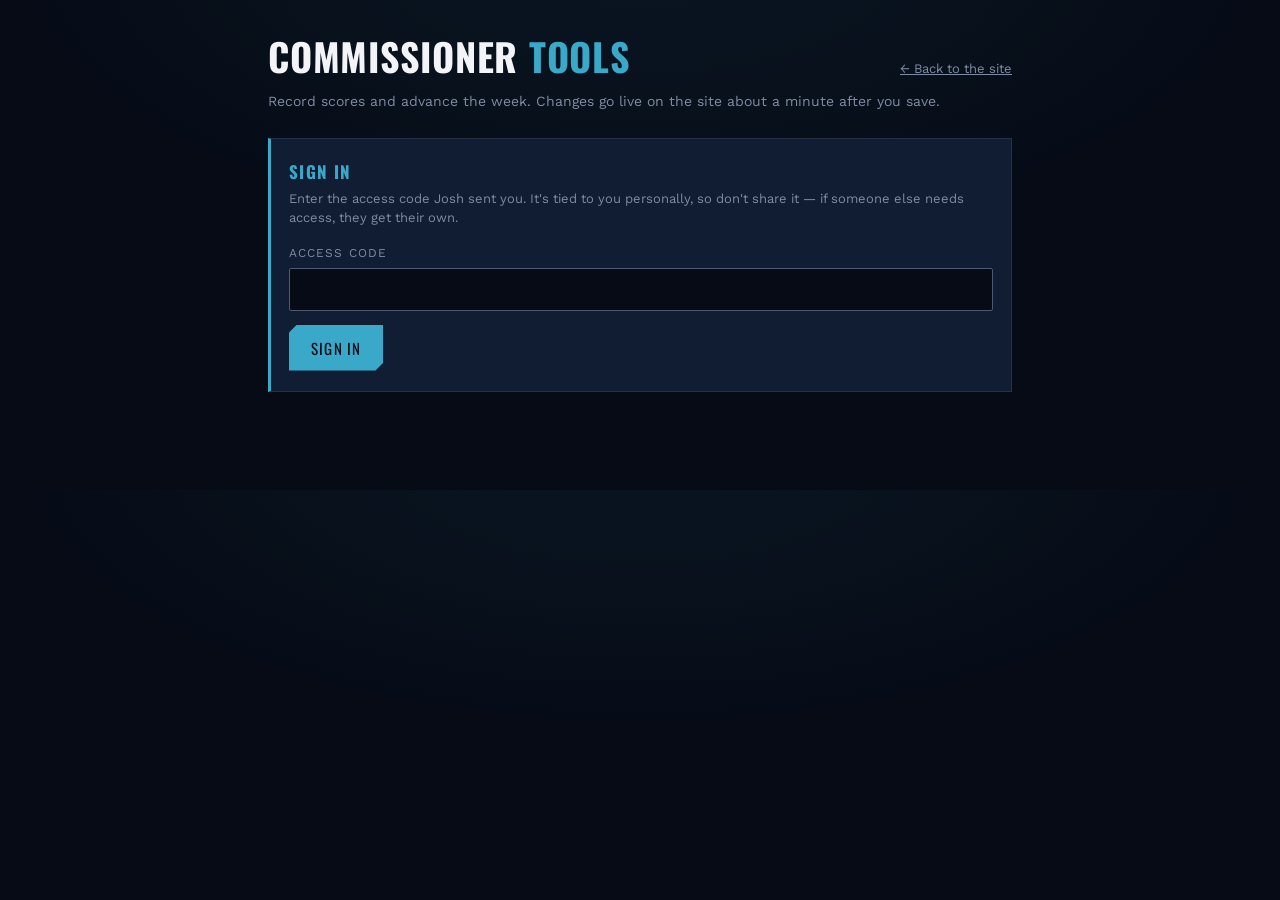
==== admin/index.html @ 1b557338 "Initial League Setup" ====
<!DOCTYPE html>
<html lang="en">
<head>
<meta charset="UTF-8">
<meta name="viewport" content="width=device-width, initial-scale=1.0">
<title>Commissioner Tools — SCB Thunderdome</title>

<!-- Unlisted, not secret. There's nothing sensitive in the page
     itself; every action it offers is checked by the Worker. But
     there's also no reason for it to turn up in search results. -->
<meta name="robots" content="noindex, nofollow">

<link rel="icon" type="image/svg+xml" href="../favicon.svg">
<link rel="icon" type="image/png" sizes="32x32" href="../favicon-32.png">
<link rel="apple-touch-icon" sizes="180x180" href="../apple-touch-icon.png">
<meta name="theme-color" content="#060b16">

<link rel="preconnect" href="https://fonts.googleapis.com">
<link rel="preconnect" href="https://fonts.gstatic.com" crossorigin>
<link href="https://fonts.googleapis.com/css2?family=Oswald:wght@400;500;600;700&family=JetBrains+Mono:wght@400;600;700&family=Work+Sans:wght@400;500;600;700&display=swap" rel="stylesheet">

<!-- Loaded for the design tokens and fonts only. Everything
     admin-specific is in the block below, so none of it ships to
     the pages coaches actually visit. -->
<link rel="stylesheet" href="../style.css">

<style>
/* ============================================================
   ADMIN — scoped styles
   ------------------------------------------------------------
   Reads the same tokens as the rest of the site (--navy-panel,
   --gold, --chalk...). The accent swaps per league via the
   data-league attribute on <body>, exactly as the league pages
   do, so the 1-star tools look copper and the 3-star ones ice
   blue without any extra rules here.

   Controls are deliberately large. This gets used on a phone,
   late, by someone who just finished playing.
   ============================================================ */

.admin-wrap {
  max-width: 780px;
  margin: 0 auto;
  padding: 28px 18px 80px;
}

.admin-head {
  display: flex;
  align-items: baseline;
  justify-content: space-between;
  gap: 12px;
  flex-wrap: wrap;
  margin-bottom: 6px;
}

.admin-title {
  font-family: var(--font-display);
  font-size: clamp(26px, 6vw, 38px);
  font-weight: 700;
  letter-spacing: 0.02em;
  color: var(--chalk);
  margin: 0;
  text-transform: uppercase;
}
.admin-title span { color: var(--gold); }

.admin-sub {
  color: var(--steel);
  font-size: 14px;
  margin: 0 0 26px;
}

.panel {
  background: var(--navy-panel);
  border: 1px solid var(--line);
  border-left: 3px solid var(--gold);
  padding: 20px 18px;
  margin-bottom: 18px;
}

.panel h2 {
  font-family: var(--font-display);
  font-size: 17px;
  letter-spacing: 0.08em;
  text-transform: uppercase;
  color: var(--gold);
  margin: 0 0 4px;
}

.panel .hint {
  color: var(--steel);
  font-size: 13px;
  margin: 0 0 16px;
  line-height: 1.5;
}

label.field { display: block; margin-bottom: 14px; }

label.field > span {
  display: block;
  font-size: 12px;
  letter-spacing: 0.09em;
  text-transform: uppercase;
  color: var(--steel);
  margin-bottom: 6px;
}

input[type="text"], input[type="password"], input[type="number"], select {
  width: 100%;
  background: var(--navy-deep);
  border: 1px solid var(--steel-dim);
  color: var(--chalk);
  font-family: var(--font-body);
  font-size: 16px; /* 16px stops iOS zooming the page on focus */
  padding: 11px 12px;
  border-radius: 2px;
}
input:focus, select:focus {
  outline: 2px solid var(--gold);
  outline-offset: 1px;
  border-color: var(--gold);
}

.btn {
  font-family: var(--font-display);
  font-size: 15px;
  letter-spacing: 0.08em;
  text-transform: uppercase;
  padding: 12px 22px;
  border: 0;
  background: var(--gold);
  color: var(--navy-deep);
  cursor: pointer;
  clip-path: polygon(8px 0, 100% 0, 100% calc(100% - 8px), calc(100% - 8px) 100%, 0 100%, 0 8px);
}
.btn:hover { background: var(--gold-bright); }
.btn:disabled { opacity: 0.45; cursor: not-allowed; }

.btn-quiet {
  background: transparent;
  color: var(--steel);
  border: 1px solid var(--steel-dim);
  clip-path: none;
}
.btn-quiet:hover { background: rgba(242,244,248,0.05); color: var(--chalk); }

.btn-danger { background: var(--crimson); color: var(--chalk); }
.btn-danger:hover { background: #f0344a; }

.btn-row { display: flex; gap: 10px; flex-wrap: wrap; align-items: center; }

/* ---- game rows ---- */

.game {
  border-top: 1px solid var(--line);
  padding: 15px 0;
}
.game:last-child { border-bottom: 1px solid var(--line); }

/* League (coach-vs-coach) games carry the weight — they decide the
   standings. Accent bar + faint wash + the LEAGUE tag pull the eye
   straight to them past the CPU filler. The negative margins let the
   tint and bar bleed into the panel's own padding while the label
   text stays aligned with the CPU rows above and below. */
.game.is-league {
  padding-left: 12px;
  padding-right: 10px;
  margin-left: -12px;
  margin-right: -10px;
  background: rgba(242, 193, 78, 0.05);
  box-shadow: inset 3px 0 0 var(--gold);
}

.game-label {
  font-family: var(--font-display);
  font-size: 16px;
  color: var(--chalk);
  letter-spacing: 0.02em;
}
.game-sub { color: var(--steel); font-size: 12.5px; margin-top: 2px; }

.game-tag {
  display: inline-block;
  font-family: var(--font-mono);
  font-size: 10px;
  letter-spacing: 0.1em;
  padding: 2px 6px;
  margin-left: 8px;
  border: 1px solid var(--steel-dim);
  color: var(--steel);
  vertical-align: 2px;
}
.game-tag.league {
  border-color: var(--gold);
  color: var(--gold-bright);
  background: var(--gold-dim);
}

/* nowrap is deliberate. With flex-wrap the two boxes and the two
   team names would each drop onto their own full-width line the
   moment the row got tight, turning one game into five stacked
   rows. Fixed-width boxes plus names that ellipsis-truncate keep
   every game on a single line at any width. */
.score-row {
  display: flex;
  align-items: center;
  flex-wrap: nowrap;
  gap: 8px;
  margin-top: 10px;
}
.score-box {
  width: 58px;
  flex: 0 0 58px;
  text-align: center;
  font-family: var(--font-mono);
  font-size: 18px;
  font-weight: 600;
  padding: 8px 4px;
}
.score-side {
  font-size: 12.5px;
  color: var(--steel);
  flex: 1 1 0;
  min-width: 0;
  overflow: hidden;
  text-overflow: ellipsis;
  white-space: nowrap;
}
.score-side.right { text-align: right; }
.score-dash { color: var(--steel-dim); font-family: var(--font-mono); flex: 0 0 auto; }

/* ---- to-enter / entered grouping ---- */

.group-head {
  display: flex;
  align-items: center;
  gap: 8px;
  font-family: var(--font-display);
  font-size: 12px;
  letter-spacing: 0.09em;
  text-transform: uppercase;
  color: var(--steel);
  margin: 2px 0 4px;
}
.group-count {
  font-family: var(--font-mono);
  font-size: 12px;
  padding: 1px 9px;
  border-radius: 999px;
  background: var(--gold-dim);
  color: var(--gold-bright);
}
.group-count.muted { background: rgba(242, 244, 248, 0.06); color: var(--steel); }

.all-done {
  color: var(--win);
  font-size: 14px;
  padding: 6px 0 2px;
}

/* Finished games, collapsed by default. summary carries its own
   caret so the row reads as a control, not a bullet. */
/* The Entered header is a real control, not a whisper. Earlier it
   was bare text with a tiny triangle and got missed entirely. Now
   it's a full-width bar with a border, a caret, and a Show/Hide
   hint on the right that flips with the open state — so it reads as
   something you can click. */
details.entered { margin-top: 18px; }
details.entered > summary {
  list-style: none;
  cursor: pointer;
  display: flex;
  align-items: center;
  gap: 10px;
  padding: 12px 14px;
  background: rgba(242, 244, 248, 0.04);
  border: 1px solid var(--line);
  border-radius: 2px;
  font-family: var(--font-display);
  font-size: 13px;
  letter-spacing: 0.08em;
  text-transform: uppercase;
  color: var(--steel);
  transition: border-color 0.12s ease, background 0.12s ease, color 0.12s ease;
}
details.entered > summary:hover {
  border-color: var(--line-gold);
  background: rgba(242, 193, 78, 0.06);
  color: var(--chalk);
}
details.entered > summary::-webkit-details-marker { display: none; }
details.entered > summary::before {
  content: "\25B8"; /* ▸ */
  color: var(--gold);
  font-size: 11px;
  transition: transform 0.12s ease;
}
details.entered[open] > summary::before { transform: rotate(90deg); }

/* Right-aligned Show / Hide affordance, driven purely by [open]. */
.ent-hint { margin-left: auto; color: var(--steel); font-size: 11px; letter-spacing: 0.06em; }
.ent-hint::after { content: "Show"; }
details.entered[open] > summary .ent-hint::after { content: "Hide"; }

details.entered .entered-body { margin-top: 4px; }
details.entered .entered-body .game:first-child { border-top: 1px solid var(--line); }

/* Force-sim toggle sits under the score boxes on its own line so it
   never crowds the numbers on a phone. */
.sim-toggle {
  display: flex;
  align-items: center;
  gap: 8px;
  margin-top: 9px;
  font-size: 12.5px;
  color: var(--steel);
  cursor: pointer;
}
.sim-toggle input { cursor: pointer; }

/* Tag on a finished game that was force-simmed, mirroring .game-tag. */
.sim-tag {
  display: inline-block;
  font-family: var(--font-mono);
  font-size: 10px;
  letter-spacing: 0.1em;
  padding: 1px 6px;
  margin-left: 4px;
  border: 1px solid var(--steel-dim);
  color: var(--steel);
  vertical-align: 2px;
}

/* A game already recorded reads as settled, not as an empty form
   waiting to be filled in again. */
.game.is-final .final-line {
  font-family: var(--font-mono);
  font-size: 15px;
  color: var(--win);
  margin-top: 9px;
}
.game.is-final .final-line .lock { color: var(--steel); font-size: 12px; margin-left: 8px; }

.note-line { color: var(--steel); font-size: 13px; padding: 7px 0; }

/* ---- messages ---- */

/* pre-line so a list of problems, one per line, renders as one —
   the collect() step reports several at once and running them
   together into a paragraph makes them much harder to act on. */
.msg { padding: 12px 14px; margin: 14px 0 0; font-size: 14px; line-height: 1.5; white-space: pre-line; }
.msg-error { background: rgba(224,38,58,0.12); border-left: 3px solid var(--crimson); color: #ffb3bd; }
.msg-ok    { background: rgba(62,207,126,0.10); border-left: 3px solid var(--win); color: #a8ecc6; }
.msg-warn  { background: rgba(242,193,78,0.10); border-left: 3px solid var(--gold); color: #ffe6a8; }

/* ---- unscored earlier weeks ---- */

/* A nudge, not a warning. Leaving a week unscored is a normal thing
   to do here — games get simmed and the result isn't known until
   after the advance — so this is styled to be noticed and dismissed
   at a glance rather than to look like something went wrong. */
.gaps {
  background: rgba(242, 193, 78, 0.08);
  border-left: 3px solid var(--gold);
  padding: 12px 14px;
  margin-bottom: 18px;
  font-size: 13.5px;
  color: var(--chalk);
}
.gaps-label { color: var(--steel); display: block; margin-bottom: 9px; }

.gap-jump {
  font-family: var(--font-body);
  font-size: 13px;
  background: transparent;
  border: 1px solid var(--line-gold);
  color: var(--gold-bright);
  padding: 6px 11px;
  margin: 0 7px 7px 0;
  cursor: pointer;
  border-radius: 2px;
}
.gap-jump:hover { background: var(--gold-dim); border-color: var(--gold); }

.hidden { display: none !important; }

.who {
  font-size: 13px;
  color: var(--steel);
  display: flex;
  gap: 10px;
  align-items: center;
  flex-wrap: wrap;
}
.who strong { color: var(--chalk); font-weight: 600; }

/* The confirmation state for an advance. Visually distinct from
   the form it replaces so the second click never feels like a
   repeat of the first. */
.confirm-box {
  background: rgba(224,38,58,0.09);
  border: 1px solid rgba(224,38,58,0.4);
  padding: 16px;
  margin-top: 4px;
}
.confirm-box p { margin: 0 0 14px; color: var(--chalk); font-size: 15px; line-height: 1.55; }
.confirm-box .what { font-family: var(--font-mono); color: var(--gold-bright); }

.week-strip {
  display: flex;
  align-items: center;
  gap: 10px;
  flex-wrap: wrap;
  margin-bottom: 4px;
}
.week-strip select { width: auto; min-width: 190px; }

.current-week {
  font-family: var(--font-mono);
  font-size: 12px;
  color: var(--steel);
  letter-spacing: 0.06em;
}
</style>
</head>

<body data-league="scbthunderdome">

<div class="admin-wrap">

  <div class="admin-head">
    <h1 class="admin-title">Commissioner <span>Tools</span></h1>
    <a href="../" style="color:var(--steel);font-size:13px;">&larr; Back to the site</a>
  </div>
  <p class="admin-sub">Record scores and advance the week. Changes go live on the site about a minute after you save.</p>

  <!-- ============ SIGN IN ============ -->
  <section class="panel" id="signin-panel">
    <h2>Sign in</h2>
    <p class="hint">Enter the access code Josh sent you. It's tied to you personally, so don't share it &mdash; if someone else needs access, they get their own.</p>

    <form id="signin-form" autocomplete="off">
      <label class="field">
        <span>Access code</span>
        <input type="password" id="code-input" autocomplete="current-password" spellcheck="false" required>
      </label>
      <button class="btn" type="submit" id="signin-btn">Sign in</button>
    </form>
    <div id="signin-msg"></div>
  </section>

  <!-- ============ WORKSPACE ============ -->
  <div id="workspace" class="hidden">

    <section class="panel">
      <div class="who">
        <span>Signed in as <strong id="who-name"></strong></span>
        <button class="btn btn-quiet" type="button" id="signout-btn" style="padding:6px 12px;font-size:12px;">Sign out</button>
      </div>

      <div class="week-strip" style="margin-top:16px;">
        <label class="field" style="margin:0;">
          <span>League</span>
          <select id="league-select"></select>
        </label>
        <label class="field" style="margin:0;">
          <span>Week</span>
          <select id="week-select"></select>
        </label>
      </div>
      <p class="current-week" id="current-week"></p>
    </section>

    <!-- ============ SCORES ============ -->
    <section class="panel" id="scores-panel">
      <h2>Scores</h2>
      <p class="hint">Fill in the games you've played. Leave the rest blank &mdash; blank means "not played yet", not "0&ndash;0". You can come back and add more later.</p>

      <!-- Filled by renderGaps() when a week the league has already
           moved past still has games without scores. Empty and
           invisible the rest of the time. -->
      <div id="gaps"></div>

      <div id="games"></div>
      <div id="scores-msg"></div>

      <div class="btn-row" style="margin-top:18px;">
        <button class="btn" type="button" id="save-scores">Save scores</button>
        <span class="current-week" id="scores-count"></span>
      </div>
    </section>

    <!-- ============ ADVANCE ============ -->
    <section class="panel" id="advance-panel">
      <h2>Advance the week</h2>
      <p class="hint">Moves the league to a new week and updates the deadline coaches see. Do this after everyone's games are in.</p>

      <div id="advance-form">
        <label class="field">
          <span>Advance to week</span>
          <select id="advance-week"></select>
        </label>
        <label class="field">
          <span>Next deadline (as it should read on the site)</span>
          <input type="text" id="advance-next" placeholder="Friday, August 1" maxlength="120">
        </label>
        <button class="btn" type="button" id="advance-btn">Advance&hellip;</button>
      </div>

      <!-- Step two. Replaces the form rather than sitting under it,
           so there is no way to click straight through. -->
      <div id="advance-confirm" class="confirm-box hidden">
        <p id="advance-confirm-text"></p>
        <div class="btn-row">
          <button class="btn btn-danger" type="button" id="advance-yes">Yes, advance</button>
          <button class="btn btn-quiet" type="button" id="advance-no">Cancel</button>
        </div>
      </div>

      <div id="advance-msg"></div>
    </section>

  </div>
</div>

<!-- people.js for SITE_LEAGUES (the league labels), week-core.js for
     the matchup logic the CLI tools use. Neither is admin-specific. -->
<script src="../people.js"></script>
<script src="../week-core.js"></script>
<script src="admin.js"></script>
</body>
</html>
---- style.css ----
/* ============================================================
   DESIGN TOKENS
   Palette: EA Sports "gameday" HUD — deep navy field-under-lights,
   chrome steel, and a hot gold accent, with crimson reserved for
   live/urgent states. Diagonal-cut panels and angular buttons
   echo the menu language of EA Sports College Football 27.
   Type: Oswald (condensed display), Work Sans (body),
   JetBrains Mono (stats + digits).
   ============================================================ */
:root {
  --navy-deep: #060b16;
  --navy: #0b1526;
  --navy-panel: #101d33;
  /* --steel is the muted TEXT tone (4.9:1 on panels — readable).
     --steel-dim is 2.4:1 and must only ever be used for borders,
     separators and backgrounds. Never put text in steel-dim. */
  --steel: #7f8ba3;
  --steel-dim: #4d5872;

  /* Per-team accent. Set inline as --team on roster cards and
     schedule headers; falls back to gold when a team has none. */
  --team: var(--gold);
  --chalk: #f2f4f8;
  /* Thunderdome blue — sampled from the State College Borough mark.
     See the PER-LEAGUE ACCENTS note below for why these keep their
     "gold" names. */
  --gold: #3aa9c9;
  --gold-bright: #6fd0e6;
  --gold-dim: rgba(58, 169, 201, 0.14);

  /* The mark's second colour. Deliberately NOT wired into --win:
     win green (#3ecf7e) is a status colour and must stay distinct
     from branding, or a schedule row reads as a result it isn't.
     Use --borough-green for decorative accents only. */
  --borough-green: #3fa34d;
  --borough-green-bright: #5cc46b;
  --crimson: #e0263a;
  --win: #3ecf7e;

  /* Twitch purple, lifted. The official #9146FF only manages 4.2:1
     against dark text at this size; this reads the same at a glance
     and clears AA at 7.4:1. */
  --twitch: #b388ff;
  --twitch-bright: #c9a8ff;
  --line: rgba(242, 244, 248, 0.09);
  --line-gold: rgba(58, 169, 201, 0.35);

  /* Ambient wash behind the page, tinted by the league accent. */
  --accent-glow: rgba(58, 169, 201, 0.07);

  --font-display: 'Oswald', sans-serif;
  --font-body: 'Work Sans', sans-serif;
  --font-mono: 'JetBrains Mono', monospace;

  --cut: 14px; /* diagonal clip amount used across panels */
}

/* ============================================================
   PER-LEAGUE ACCENTS
   ------------------------------------------------------------
   A league's accent ramp is swapped by the data-league attribute on
   <body>. This site has one league, so the ramp below matches :root;
   the mechanism is retained for a second dynasty.

   The variables keep their "gold" names on purpose. Every rule in
   this file already reads --gold / --gold-bright / --gold-dim /
   --line-gold, and renaming them to --accent would mean touching
   several hundred declarations for no functional gain. Read "gold"
   as "the league accent" throughout.

     scbthunderdome  #3aa9c9  borough blue

   Secondary: --borough-green #3fa34d, decorative use only.

   Any accent added later must clear the reserved colors: crimson
   (#e0263a, live/urgent), win green (#3ecf7e), and Twitch purple
   (#b388ff). Mint and chrome were rejected for colliding with the
   first two.
   ============================================================ */
/* One league, so this restates the :root ramp rather than overriding
   it. Kept as an explicit block anyway: it is the hook a second
   dynasty would use, and it documents which slug owns which accent. */
body[data-league="scbthunderdome"] {
  --gold: #3aa9c9;
  --gold-bright: #6fd0e6;
  --gold-dim: rgba(58, 169, 201, 0.14);
  --line-gold: rgba(58, 169, 201, 0.35);
  --accent-glow: rgba(58, 169, 201, 0.07);
}

* { box-sizing: border-box; }

body {
  margin: 0;
  background:
    radial-gradient(1100px 500px at 50% -10%, var(--accent-glow), transparent 60%),
    var(--navy-deep);
  color: var(--chalk);
  font-family: var(--font-body);
  line-height: 1.5;
  -webkit-font-smoothing: antialiased;
}

h1, h2, h3 { margin: 0; }

button {
  font-family: inherit;
  cursor: pointer;
  border: none;
  background: none;
  color: inherit;
}

a { color: var(--gold); }

::selection { background: var(--gold); color: var(--navy-deep); }

.skip-link {
  position: absolute;
  left: -9999px;
  top: 0;
  z-index: 100;
  background: var(--gold);
  color: var(--navy-deep);
  padding: 10px 16px;
  font-weight: 700;
}
.skip-link:focus { left: 0; }

/* ============================================================
   TICKER (top HUD strip)
   ============================================================ */
.ticker {
  background: var(--navy-deep);
  border-bottom: 1px solid var(--line-gold);
  overflow: hidden;
  white-space: nowrap;
}

.ticker-track {
  display: inline-flex;
  gap: 48px;
  padding: 6px 0;
  animation: ticker-scroll 26s linear infinite;
  will-change: transform;
}

/* Now that the ticker carries real content it runs quiet, with
   only the league name in gold — otherwise a full-width band of
   gold text competes with the hero directly beneath it. */
/* Direct children only — a nested highlight span (.ts-win) should
   inherit the typography but not get its own padding or divider dot. */
.ticker-track > span {
  font-family: var(--font-mono);
  font-size: 0.68rem;
  letter-spacing: 0.14em;
  color: var(--steel);
  text-transform: uppercase;
  padding: 0 24px;
  position: relative;
}

/* Keyed by class, not :first-child — the track contains several
   repetitions and the lead segment of each one must be gold, or the
   highlight jumps position every time the loop wraps. */
.ticker-track .ts-lead { color: var(--gold); }

/* Current-week winner, highlighted green inside its result segment. */
.ticker-track .ts-win { color: var(--win); font-weight: 700; }

.ticker-track > span::after {
  content: '';
  position: absolute;
  right: -24px;
  top: 50%;
  transform: translateY(-50%);
  width: 4px;
  height: 4px;
  background: var(--steel-dim);
  border-radius: 50%;
}

@keyframes ticker-scroll {
  from { transform: translateX(0); }
  to { transform: translateX(-50%); }
}

/* ============================================================
   HEADER / NAV
   ============================================================ */
.site-header {
  position: sticky;
  top: 0;
  z-index: 10;
  background: linear-gradient(180deg, var(--navy-panel), var(--navy));
  border-bottom: 1px solid var(--line);
  box-shadow: 0 8px 24px rgba(0, 0, 0, 0.35);
}

.header-inner {
  max-width: 1080px;
  margin: 0 auto;
  padding: 16px 24px;
  display: flex;
  align-items: center;
  justify-content: space-between;
  gap: 24px;
  flex-wrap: wrap;
}

.league-mark {
  display: flex;
  align-items: center;
  gap: 10px;
}

.league-mark .hash {
  color: var(--gold);
  font-family: var(--font-mono);
  font-weight: 700;
}

/* The // mark doubles as the way back to the league picker. Kept
   visually identical to the old static mark so the header doesn't
   grow a second piece of chrome — it just becomes clickable. */
.league-home {
  text-decoration: none;
  display: inline-flex;
  padding: 2px 4px;
  margin: -2px -4px;
  border-radius: 3px;
  transition: background 0.15s;
}

.league-home:hover { background: var(--gold-dim); }

.league-home:focus-visible {
  outline: 2px solid var(--gold);
  outline-offset: 1px;
}

.league-name {
  font-family: var(--font-display);
  font-weight: 600;
  letter-spacing: 0.03em;
  font-size: 1.35rem;
  text-transform: uppercase;
  background: linear-gradient(180deg, var(--chalk) 40%, var(--steel) 140%);
  -webkit-background-clip: text;
  background-clip: text;
  color: transparent;
}

.league-badge {
  font-family: var(--font-mono);
  font-size: 0.65rem;
  font-weight: 700;
  letter-spacing: 0.1em;
  color: var(--navy-deep);
  background: var(--gold);
  padding: 3px 8px;
  clip-path: polygon(6px 0, 100% 0, calc(100% - 6px) 100%, 0 100%);
}

/* ============================================================
   LEAGUE SWITCHER
   ------------------------------------------------------------
   The badge is a <summary>, so it opens the menu on click and on
   Enter/Space with no JS. Everything here is presentational; the
   items themselves are built by renderLeagueSwitch().
   ============================================================ */
.league-switch {
  position: relative;
}

/* Kills the default disclosure triangle in every engine. */
.league-switch > summary {
  /* Extra right padding so the caret clears the badge's angled
     clip-path, which would otherwise shave it off. */
  padding-right: 13px;
  list-style: none;
  cursor: pointer;
  user-select: none;
  display: inline-flex;
  align-items: center;
  gap: 6px;
}
.league-switch > summary::-webkit-details-marker { display: none; }
.league-switch > summary::marker { content: ""; }

/* A caret drawn in CSS rather than a glyph, so it can't pick up a
   font fallback and render as a box on someone's machine. */
.league-switch > summary::after {
  content: "";
  width: 0;
  height: 0;
  border-left: 3.5px solid transparent;
  border-right: 3.5px solid transparent;
  border-top: 4px solid currentColor;
  opacity: 0.75;
  transition: transform 0.15s;
}

.league-switch[open] > summary::after { transform: rotate(180deg); }

.league-switch > summary:focus-visible {
  outline: 2px solid var(--chalk);
  outline-offset: 2px;
}

/* When there's only one league, the badge stays a plain label. */
.league-switch.no-switch > summary { cursor: default; }
.league-switch.no-switch > summary::after { display: none; }

.league-menu {
  position: absolute;
  top: calc(100% + 8px);
  left: 0;
  z-index: 20;
  min-width: 210px;
  background: var(--navy-panel);
  border: 1px solid var(--line);
  box-shadow: 0 14px 34px rgba(0, 0, 0, 0.5);
  padding: 5px;
  display: flex;
  flex-direction: column;
  gap: 2px;
}

.league-menu-item {
  display: flex;
  align-items: center;
  gap: 9px;
  padding: 9px 11px;
  text-decoration: none;
  color: var(--chalk);
  font-family: var(--font-display);
  font-size: 0.86rem;
  font-weight: 500;
  letter-spacing: 0.03em;
  text-transform: uppercase;
  border-left: 2px solid transparent;
  transition: background 0.12s, border-color 0.12s;
}

.league-menu-item:hover,
.league-menu-item:focus-visible {
  background: var(--navy);
  border-left-color: var(--team);
  outline: none;
}

/* The dot carries each league's own accent, not the current page's,
   so the menu previews where you're going. */
.lm-dot {
  width: 8px;
  height: 8px;
  flex: 0 0 auto;
  border-radius: 50%;
  background: var(--team);
}

.lm-label { flex: 1 1 auto; }

.lm-here {
  font-family: var(--font-mono);
  font-size: 0.55rem;
  letter-spacing: 0.08em;
  color: var(--steel);
  text-transform: uppercase;
}

.league-menu-item.is-current {
  background: var(--navy);
  border-left-color: var(--team);
}

/* The container slants to match its buttons — it was the only square
   edge left in a header where the tabs, the badge and every panel are
   cut on the diagonal.

   The offset is 10px, not the buttons' 8px, because the container is
   taller. An identical pixel offset over a taller box produces a
   shallower angle, and the mismatch is visible where a button's edge
   sits near the container's.

   No border: clip-path cuts the element's border along with its box,
   so the diagonal edges would lose their line and only the top and
   bottom would keep one. The dark fill against the header gradient
   carries the shape on its own. */
.tabs {
  display: flex;
  gap: 3px;
  background: var(--navy-deep);
  padding: 4px 6px;
  clip-path: polygon(10px 0, 100% 0, calc(100% - 10px) 100%, 0 100%);
}

.tab-btn {
  padding: 9px 18px;
  font-family: var(--font-display);
  font-size: 0.82rem;
  font-weight: 600;
  letter-spacing: 0.05em;
  text-transform: uppercase;
  color: var(--steel);
  clip-path: polygon(8px 0, 100% 0, calc(100% - 8px) 100%, 0 100%);
  transition: color 0.15s, background 0.15s;
}

.tab-btn:hover { color: var(--chalk); }

.tab-btn.active {
  background: linear-gradient(180deg, var(--gold-bright), var(--gold));
  color: var(--navy-deep);
}

/* ============================================================
   LAYOUT
   ============================================================ */
main {
  max-width: 1080px;
  margin: 0 auto;
  padding: 32px 24px 80px;
}

.tab-panel { display: none; }
.tab-panel.active { display: block; }

.section-block { margin-top: 48px; }

.section-head {
  display: flex;
  align-items: baseline;
  justify-content: space-between;
  gap: 12px;
  margin-bottom: 16px;
}

.section-title {
  font-family: var(--font-display);
  font-weight: 600;
  text-transform: uppercase;
  letter-spacing: 0.03em;
  font-size: 1.5rem;
  color: var(--chalk);
  position: relative;
  padding-left: 14px;
}

.section-title::before {
  content: '';
  position: absolute;
  left: 0;
  top: 4px;
  bottom: 4px;
  width: 4px;
  background: var(--steel);
}

.section-tag {
  font-family: var(--font-mono);
  font-size: 0.78rem;
  color: var(--steel);
}

.link-btn {
  font-family: var(--font-mono);
  font-size: 0.8rem;
  color: var(--gold);
  font-weight: 600;
}
.link-btn:hover { text-decoration: underline; }

/* ============================================================
   HERO  (SCB Thunderdome wordmark + launch status)
   ============================================================ */
.hero {
  position: relative;
  overflow: hidden;
  padding: 56px 28px 40px;
  text-align: center;
  border: 1px solid var(--line);
  background: var(--navy);
  clip-path: polygon(0 0, 100% 0, 100% calc(100% - 22px), calc(100% - 22px) 100%, 0 100%);
}

.hero-bg {
  position: absolute;
  inset: 0;
  background:
    linear-gradient(120deg, color-mix(in srgb, var(--gold) 10%, transparent) 0%, transparent 40%),
    repeating-linear-gradient(
      -35deg,
      rgba(242, 244, 248, 0.025) 0px,
      rgba(242, 244, 248, 0.025) 1px,
      transparent 1px,
      transparent 46px
    );
  pointer-events: none;
}

.hero-stripe {
  position: absolute;
  top: 0;
  left: -10%;
  width: 46%;
  height: 100%;
  background: linear-gradient(90deg, color-mix(in srgb, var(--gold) 16%, transparent), transparent 80%);
  transform: skewX(-18deg);
  pointer-events: none;
}

.hero-eyebrow {
  position: relative;
  margin: 0;
  font-family: var(--font-mono);
  font-size: 0.72rem;
  letter-spacing: 0.28em;
  color: var(--steel);
  text-transform: uppercase;
}

.hero-title {
  position: relative;
  margin: 14px 0 0;
  font-family: var(--font-display);
  font-weight: 700;
  font-size: clamp(2.6rem, 9vw, 5rem);
  letter-spacing: 0.01em;
  line-height: 0.95;
  color: var(--chalk);
  text-transform: uppercase;
}

.hero-title span {
  display: block;
  color: var(--gold);
  text-shadow: 0 0 36px color-mix(in srgb, var(--gold) 45%, transparent);
}

.hero-sub {
  position: relative;
  margin: 10px 0 0;
  font-family: var(--font-mono);
  font-size: 0.95rem;
  font-weight: 700;
  letter-spacing: 0.4em;
  color: var(--steel);
}

.hero-status {
  position: relative;
  display: inline-flex;
  align-items: center;
  gap: 8px;
  margin-top: 26px;
  padding: 8px 16px;
  border: 1px solid var(--line-gold);
  background: var(--gold-dim);
  clip-path: polygon(8px 0, 100% 0, calc(100% - 8px) 100%, 0 100%);
  font-family: var(--font-mono);
  font-size: 0.78rem;
  font-weight: 700;
  letter-spacing: 0.08em;
  color: var(--gold-bright);
  text-transform: uppercase;
}

.status-dot {
  width: 7px;
  height: 7px;
  border-radius: 50%;
  background: var(--gold);
  box-shadow: 0 0 0 0 color-mix(in srgb, var(--gold) 60%, transparent);
  animation: pulse 1.8s ease-in-out infinite;
}

@keyframes pulse {
  0%   { box-shadow: 0 0 0 0 color-mix(in srgb, var(--gold) 55.00000000000001%, transparent); }
  70%  { box-shadow: 0 0 0 8px color-mix(in srgb, var(--gold) 0%, transparent); }
  100% { box-shadow: 0 0 0 0 color-mix(in srgb, var(--gold) 0%, transparent); }
}

/* ============================================================
   JUMBOTRON
   ============================================================ */
.jumbotron {
  position: relative;
  margin-top: 24px;
  background: linear-gradient(180deg, var(--navy-panel), var(--navy));
  border: 1px solid var(--line);
  border-top: 2px solid var(--gold);
  padding: 40px 24px;
  text-align: center;
  overflow: hidden;
  clip-path: polygon(18px 0, 100% 0, 100% 100%, 0 100%, 0 18px);
}

.jumbo-preseason {
  font-family: var(--font-display);
  font-weight: 700;
  font-size: clamp(2.4rem, 8vw, 3.6rem);
  letter-spacing: 0.08em;
  color: var(--gold);
  text-shadow: 0 0 24px color-mix(in srgb, var(--gold) 55.00000000000001%, transparent), 0 0 4px color-mix(in srgb, var(--gold) 80%, transparent);
  margin-top: 8px;
  text-transform: uppercase;
}

.jumbo-glow {
  position: absolute;
  top: -60%;
  left: 50%;
  transform: translateX(-50%);
  width: 500px;
  height: 320px;
  background: radial-gradient(circle, var(--gold-dim) 0%, transparent 70%);
  pointer-events: none;
}

.jumbo-frame {
  position: relative;
  display: flex;
  flex-direction: column;
  align-items: center;
  gap: 0;
}

.jumbo-label {
  font-family: var(--font-mono);
  font-size: 0.75rem;
  letter-spacing: 0.3em;
  color: var(--steel);
}

.jumbo-word {
  font-family: var(--font-display);
  font-weight: 600;
  font-size: 1.6rem;
  letter-spacing: 0.15em;
  color: var(--chalk);
  margin-top: 8px;
}

.jumbo-number {
  font-family: var(--font-mono);
  font-weight: 700;
  font-size: 5.5rem;
  line-height: 1;
  color: var(--gold);
  text-shadow: 0 0 24px color-mix(in srgb, var(--gold) 55.00000000000001%, transparent), 0 0 4px color-mix(in srgb, var(--gold) 80%, transparent);
  margin-top: 4px;
  font-variant-numeric: tabular-nums;
}

.jumbo-sub {
  position: relative;
  margin: 16px 0 0;
  color: var(--steel);
  font-size: 0.95rem;
}

.jumbo-advance {
  position: relative;
  display: inline-flex;
  align-items: center;
  gap: 10px;
  margin: 14px 0 0;
  padding: 7px 14px;
  border: 1px solid var(--line);
  border-radius: 999px;
  background: rgba(0, 0, 0, 0.22);
}

.jumbo-advance[hidden] {
  display: none;
}

.advance-label {
  font-family: var(--font-display);
  font-size: 0.68rem;
  font-weight: 600;
  letter-spacing: 0.16em;
  color: var(--steel);
}

.advance-when {
  font-family: var(--font-mono);
  font-size: 0.88rem;
  font-weight: 700;
  color: var(--gold);
}

/* ============================================================
   GAME CARDS
   ============================================================ */
/* Three across on the desktop — steps down to two on tablets and
   one on phones (see the responsive block). */
.game-grid {
  display: grid;
  grid-template-columns: repeat(3, 1fr);
  gap: 12px;
}

.game-card {
  background: var(--navy-panel);
  border: 1px solid var(--line);
  border-left: 3px solid var(--steel-dim);
  transition: border-left-color 0.15s, transform 0.15s;
}

.game-card:hover { transform: translateY(-1px); }

/* Coach vs. coach — the games that actually matter to the league. */
.game-card.is-league { border-left-color: var(--gold); }

.game-card.is-live {
  border-left-color: var(--crimson);
  box-shadow: inset 0 0 0 1px rgba(224, 38, 58, 0.35);
}

/* One team per row: logo, team + coach pill, score, winner arrow.
   Stacking the teams keeps each team glued to its own score and
   gamertag — no cross-referencing a shared row, and long names just
   ellipsis inside their own row. */
.game-card .gc-row {
  display: flex;
  align-items: center;
  gap: 11px;
  padding: 11px 14px;
}
.game-card .gc-row + .gc-row { border-top: 1px solid var(--line); }

/* Winner reads green, loser recedes to steel. Green is distinct
   from every dynasty's accent, so "won" never reads as "league." */
.game-card .gc-row.is-win .gc-pts { color: var(--win); }
.game-card .gc-row.is-win .gc-arrow { color: var(--win); }
.game-card .gc-row.is-loss .gc-team { color: var(--steel); font-weight: 400; }
.game-card .gc-row.is-loss .gc-pts { color: var(--steel); font-weight: 400; }

/* Light plate so black/navy college marks don't vanish; monogram
   underneath shows through if the ESPN image 404s and removes
   itself. */
.game-card .gc-logo {
  flex: 0 0 auto;
  width: 39px;
  height: 39px;
  border-radius: 50%;
  background: rgba(242, 244, 248, 0.94);
  display: grid;
  place-items: center;
  position: relative;
  overflow: hidden;
}
.game-card .gc-logo img {
  position: absolute;
  inset: 0;
  width: 100%;
  height: 100%;
  object-fit: contain;
  padding: 11%;
}
.game-card .gc-mono {
  font-family: var(--font-mono);
  font-weight: 800;
  font-size: 0.82rem;
  color: var(--navy-deep);
}
.game-card .gc-logo:has(img) .gc-mono { visibility: hidden; }

.game-card .gc-who { flex: 1 1 auto; min-width: 0; }

.game-card .gc-team {
  display: block;
  font-family: var(--font-mono);
  font-weight: 600;
  font-size: 0.92rem;
  color: var(--chalk);
  white-space: nowrap;
  overflow: hidden;
  text-overflow: ellipsis;
}

/* Gamertag in a pill so it reads as a handle, not stray text. */
.game-card .gc-coach {
  display: inline-block;
  max-width: 100%;
  margin-top: 4px;
  padding: 1px 6px;
  font-family: var(--font-mono);
  font-size: 0.66rem;
  color: var(--steel);
  background: rgba(242, 244, 248, 0.06);
  border-radius: 3px;
  white-space: nowrap;
  overflow: hidden;
  text-overflow: ellipsis;
  vertical-align: top;
}
.game-card .gc-row.is-win .gc-coach {
  color: var(--chalk);
  background: rgba(242, 244, 248, 0.09);
}
.game-card .gc-cpu {
  display: inline-block;
  margin-top: 4px;
  font-size: 0.66rem;
  font-style: italic;
  color: var(--steel-dim);
}

.game-card .gc-pts {
  flex: 0 0 auto;
  min-width: 1.5em;
  text-align: right;
  font-family: var(--font-mono);
  font-weight: 700;
  font-size: 1.15rem;
  color: var(--chalk);
  font-variant-numeric: tabular-nums;
}
.game-card .gc-pts.gc-dash { color: var(--steel-dim); font-weight: 400; }

.game-card .gc-arrow {
  flex: 0 0 auto;
  width: 11px;
  text-align: center;
  font-size: 0.7rem;
  color: transparent;
}

.game-card .gc-foot {
  display: flex;
  align-items: center;
  justify-content: space-between;
  gap: 8px;
  padding: 8px 14px;
  font-size: 0.68rem;
  letter-spacing: 0.08em;
  text-transform: uppercase;
  color: var(--steel);
  border-top: 1px solid var(--line);
}

.game-card.is-live .gc-foot { color: var(--crimson); font-weight: 700; }

/* ============================================================
   POLL / RANKINGS
   ============================================================ */
.poll-list {
  list-style: none;
  counter-reset: rank;
  margin: 0;
  padding: 0;
}

/* 4 columns, and each row supplies exactly 4 items: the ::before
   counter plus .p-main, .p-record, .p-trend. Add an element in
   rankingRowHtml() and you must add a column here, or rows wrap. */
.poll-list li {
  counter-increment: rank;
  display: grid;
  grid-template-columns: 44px 1fr auto 48px;
  align-items: center;
  gap: 12px;
  padding: 12px 8px;
  border-bottom: 1px solid var(--line);
  transition: background 0.15s;
}

.poll-list li:hover { background: rgba(242, 244, 248, 0.03); }

.poll-list li::before {
  content: counter(rank);
  font-family: var(--font-mono);
  font-weight: 700;
  font-size: 1.2rem;
  color: var(--steel);
  text-align: center;
  font-variant-numeric: tabular-nums;
}

/* Gold marks the top of the poll rather than every rank number. */
.poll-list li:nth-child(-n + 3)::before { color: var(--chalk); }
.poll-list li:first-child::before { color: var(--gold); }

.poll-list .p-main {
  min-width: 0;
  display: flex;
  align-items: center;
  gap: 10px;
}
.poll-list .p-text { min-width: 0; }
.poll-list .p-team { font-weight: 600; display: block; }
.poll-list .p-coach { font-size: 0.8rem; color: var(--steel); display: block; }
.poll-list .p-record {
  font-family: var(--font-mono);
  color: var(--steel);
  font-size: 0.85rem;
  font-variant-numeric: tabular-nums;
}

.poll-list .p-trend {
  font-family: var(--font-mono);
  font-size: 0.8rem;
  font-weight: 600;
  text-align: center;
  cursor: default;
}
.p-trend.up { color: var(--win); }
.p-trend.down { color: var(--crimson); }
.p-trend.same { color: var(--steel); }

.poll-list.is-empty li::before { content: none; }

.poll-list li.poll-empty-msg {
  display: block;
  color: var(--steel);
  font-family: var(--font-mono);
  font-size: 0.85rem;
  padding: 20px 8px;
  border-bottom: none;
}

/* Full Power Rankings tab only: an L10 record + a right-aligned Score
   column, plus a column header. The Home preview keeps the compact
   4-column layout (no score). */
#full-rankings li { grid-template-columns: 44px 1fr auto 48px 56px; }
#full-rankings .p-score {
  font-family: var(--font-mono);
  font-weight: 600;
  font-size: 0.95rem;
  color: var(--chalk);
  text-align: right;
  font-variant-numeric: tabular-nums;
}
/* Header row — suppress the rank counter so it doesn't take a number. */
#full-rankings .poll-head {
  counter-increment: none;
  padding-top: 2px;
  padding-bottom: 6px;
}
#full-rankings .poll-head:hover { background: none; }
#full-rankings .poll-head::before { content: none; }
#full-rankings .poll-head span {
  font-family: var(--font-mono);
  font-size: 0.66rem;
  letter-spacing: 0.06em;
  text-transform: uppercase;
  color: var(--steel);
}
#full-rankings .poll-head .ph-score { text-align: right; }

.rankings-note {
  margin: -6px 0 18px;
  color: var(--steel);
  font-family: var(--font-mono);
  font-size: 0.78rem;
}

/* ============================================================
   TOP 25 (in-game AP poll) — game-style rows in responsive
   columns: one column on phones, two on tablets, three on wide
   screens (mirroring the game's own three-up layout).
   ============================================================ */
.top25-list {
  list-style: none;
  margin: 0;
  padding: 0;
  display: grid;
  grid-template-columns: 1fr;
  gap: 2px 24px;
}
/* Fill each column top-to-bottom like the in-game screen, rather than
   left-to-right across rows: 1-13 / 14-25 at two columns, and
   1-9 / 10-18 / 19-25 at three. The row counts are what force the
   column breaks to land on those ranks. */
@media (min-width: 620px) {
  .top25-list {
    grid-template-columns: 1fr 1fr;
    grid-template-rows: repeat(13, auto);
    grid-auto-flow: column;
  }
}
@media (min-width: 960px) {
  .top25-list {
    grid-template-columns: 1fr 1fr 1fr;
    grid-template-rows: repeat(9, auto);
    grid-auto-flow: column;
  }
}

.t25-row {
  display: grid;
  grid-template-columns: 30px 34px 1fr auto 40px;
  align-items: center;
  gap: 10px;
  padding: 8px;
  /* Transparent bar on every row so coach rows can colour theirs in
     without nudging the layout out of alignment. */
  border-left: 3px solid transparent;
  border-bottom: 1px solid var(--line);
}

/* League teams stand out of the mostly-CPU poll: a bar in the team's
   colour, a faint tint, and a brighter name — the same --team accent
   used on roster cards. */
.t25-row.is-coach {
  border-left-color: var(--team);
  background: rgba(242, 244, 248, 0.05);
}
.t25-row.is-coach .t25-team { color: var(--chalk); font-weight: 700; }
.t25-rank {
  font-family: var(--font-mono);
  font-weight: 700;
  font-size: 1.05rem;
  color: var(--steel);
  text-align: center;
  font-variant-numeric: tabular-nums;
}
/* Match the poll: gold for #1, chalk for the rest of the top 3. */
.t25-row:nth-child(-n + 3) .t25-rank { color: var(--chalk); }
.t25-row:first-child .t25-rank { color: var(--gold); }

.t25-logo {
  flex: 0 0 auto;
  width: 34px;
  height: 34px;
  border-radius: 50%;
  background: rgba(242, 244, 248, 0.94);
  display: grid;
  place-items: center;
  position: relative;
  overflow: hidden;
}
.t25-logo img {
  position: absolute;
  inset: 0;
  width: 100%;
  height: 100%;
  object-fit: contain;
  padding: 11%;
}
.t25-mono {
  font-family: var(--font-mono);
  font-weight: 800;
  font-size: 0.72rem;
  color: var(--navy-deep);
}
.t25-logo:has(img) .t25-mono { visibility: hidden; }

.t25-who { min-width: 0; }
.t25-team {
  font-weight: 600;
  display: block;
  white-space: nowrap;
  overflow: hidden;
  text-overflow: ellipsis;
}
/* Coach handle as a pill in the league accent colour (gold on main,
   each other league's accent via its own --gold override). Only ever
   rendered on coach rows, so this doubles as the "this is one of ours"
   marker. */
.t25-coach {
  display: inline-block;
  margin-top: 3px;
  max-width: 100%;
  padding: 1px 8px;
  border-radius: 999px;
  background: var(--gold-dim);
  border: 1px solid var(--line-gold);
  color: var(--gold-bright);
  font-family: var(--font-mono);
  font-size: 0.7rem;
  font-weight: 600;
  line-height: 1.5;
  white-space: nowrap;
  overflow: hidden;
  text-overflow: ellipsis;
  vertical-align: top;
}
.t25-record {
  font-family: var(--font-mono);
  color: var(--steel);
  font-size: 0.85rem;
  font-variant-numeric: tabular-nums;
}

/* Week-over-week movement, right-aligned. Same colour language as the
   Power Rankings arrows: green up, red (crimson) down, steel dash. */
.t25-trend {
  text-align: right;
  font-variant-numeric: tabular-nums;
}
.t25-move {
  font-family: var(--font-mono);
  font-size: 0.78rem;
  font-weight: 600;
  white-space: nowrap;
}
.t25-move.up { color: var(--win); }
.t25-move.down { color: var(--crimson); }
.t25-move.same { color: var(--steel); }

/* "#7" badge shown before a ranked opponent on schedules and before
   a team's own name on its schedule header. */
.rank-badge {
  font-family: var(--font-mono);
  font-weight: 700;
  font-size: 0.85em;
  color: var(--gold);
  margin-right: 5px;
  font-variant-numeric: tabular-nums;
}

/* ============================================================
   TEAM MARKS — logo with monogram underneath
   The monogram sits in normal flow and the logo is layered on
   top of it. If the image 404s it removes itself and the
   monogram shows through, so nothing ever collapses.
   ============================================================ */
.team-mark {
  position: relative;
  flex: 0 0 auto;
  display: inline-grid;
  place-items: center;
  border-radius: 50%;
  background: rgba(242, 244, 248, 0.94);
  overflow: hidden;
}

.tm-fallback {
  font-family: var(--font-display);
  font-weight: 700;
  letter-spacing: 0.02em;
  color: var(--navy-deep);
  line-height: 1;
}

/* While an image is present, the monogram stays hidden — otherwise
   it shows through the transparent parts of a logo. The <img>
   deletes itself on error, at which point this rule stops matching
   and the monogram becomes visible again. */
.team-mark:has(.tm-img) .tm-fallback { visibility: hidden; }

/* Light plate behind every logo — a lot of college marks are
   black or navy and would disappear against this background. */
.tm-img {
  position: absolute;
  inset: 0;
  width: 100%;
  height: 100%;
  object-fit: contain;
  padding: 14%;
  background: rgba(242, 244, 248, 0.94);
}

.tm-sm { width: 26px; height: 26px; }
.tm-sm .tm-fallback { font-size: 0.6rem; }
.tm-md { width: 34px; height: 34px; }
.tm-md .tm-fallback { font-size: 0.72rem; }
.tm-lg { width: 63px; height: 63px; }
.tm-lg .tm-fallback { font-size: 1.25rem; }
.tm-xl { width: 60px; height: 60px; }
.tm-xl .tm-fallback { font-size: 1.15rem; }

/* ============================================================
   ROSTER
   ============================================================ */
.roster-grid {
  display: grid;
  grid-template-columns: repeat(auto-fill, minmax(220px, 1fr));
  gap: 14px;
}

/* Flex column so the Twitch button can pin to the bottom — otherwise
   cards without a link leave a button-sized void and the row height
   jumps around. (Deliberately not stating how many lack links: that
   number changes every time a coach sends one in.) */
.roster-card {
  display: flex;
  flex-direction: column;
  align-items: flex-start;
  background: var(--navy-panel);
  border: 1px solid var(--line);
  padding: 18px;
  clip-path: polygon(0 0, 100% 0, 100% 100%, 12px 100%, 0 calc(100% - 12px));
  transition: background 0.15s, transform 0.15s;
}

/* Team color as a ring around the logo. Far more legible than a 3px
   hairline at the card's edge, and it puts the color next to the
   thing it identifies. */
.roster-card .team-mark {
  box-shadow: 0 0 0 3px var(--team), 0 0 0 4px rgba(6, 11, 22, 0.55);
  margin-bottom: 14px;
}

.roster-card:hover {
  background: #13233d;
  transform: translateY(-1px);
  box-shadow: 0 6px 20px rgba(0, 0, 0, 0.35);
}

/* The ring is the card's only team-color cue now, so it brightens
   on hover rather than the card border doing the work. */
.roster-card:hover .team-mark {
  box-shadow: 0 0 0 3px var(--team), 0 0 0 7px color-mix(in srgb, var(--team) 30%, transparent);
}

.roster-card .r-meta {
  display: flex;
  align-items: center;
  flex-wrap: wrap;
  gap: 6px 8px;
  margin-top: 10px;
}

/* The conference chip. Deliberately NOT scoped to .roster-card: the
   coach modal shows the same chip in its header, and scoping it here
   is what made it render as bare text there. One rule, both places —
   the alternative is two chips that drift apart.

   Sits next to .live-badge, which is already unscoped for the same
   reason. Matching that is why the two line up. */
.r-conf {
  font-family: var(--font-mono);
  font-size: 0.62rem;
  font-weight: 700;
  letter-spacing: 0.08em;
  color: var(--chalk);
  background: rgba(242, 244, 248, 0.08);
  padding: 2px 7px;
}

.roster-card .r-team {
  font-family: var(--font-display);
  font-weight: 600;
  text-transform: uppercase;
  font-size: 1.1rem;
  letter-spacing: 0.02em;
}

.roster-card .r-coach {
  color: var(--steel);
  font-size: 0.85rem;
  margin: 3px 0 0;
}

.roster-card .twitch-link { margin-top: auto; padding-top: 6px; }
.roster-card .r-meta { margin-bottom: 14px; }

.twitch-link {
  display: inline-flex;
  align-items: center;
  gap: 6px;
  font-family: var(--font-mono);
  font-size: 0.8rem;
  font-weight: 700;
  color: var(--navy-deep);
  background: var(--twitch);
  padding: 6px 12px;
  text-decoration: none;
  transition: background 0.15s;
}
.twitch-link:hover { background: var(--twitch-bright); }

.no-stream {
  font-family: var(--font-mono);
  font-size: 0.8rem;
  color: var(--steel);
}

/* ------------------------------------------------------------
   LIVE BADGE
   Sits in .r-meta beside the conference chip. Same height as
   .r-conf on purpose — it appears and disappears while the page
   is open, and matching the chip means no reflow when it does.
   ------------------------------------------------------------ */
.live-badge {
  display: inline-flex;
  align-items: center;
  gap: 5px;
  font-family: var(--font-mono);
  font-size: 0.62rem;
  font-weight: 700;
  letter-spacing: 0.08em;
  color: #fff;
  background: #e02b3c;
  padding: 2px 7px;
}

.live-dot {
  width: 5px;
  height: 5px;
  border-radius: 50%;
  background: #fff;
  animation: live-pulse 1.8s ease-in-out infinite;
}

@keyframes live-pulse {
  0%, 100% { opacity: 1; }
  50% { opacity: 0.25; }
}

/* ------------------------------------------------------------
   CURRENTLY LIVE — Home tab band
   The whole block is injected by JS only when someone is live, so
   these styles never apply to an empty container — no :empty guard
   needed. Sits between the jumbotron and This Week's Games.
   ------------------------------------------------------------ */
.live-now {
  margin: 0 0 32px;
}

.live-now-head {
  display: flex;
  align-items: center;
  gap: 9px;
  margin-bottom: 14px;
}

.live-now-dot {
  width: 9px;
  height: 9px;
  border-radius: 50%;
  background: #e02b3c;
  animation: live-pulse 1.8s ease-in-out infinite;
}

.live-now-title {
  font-family: var(--font-display);
  font-weight: 600;
  text-transform: uppercase;
  font-size: 1.1rem;
  letter-spacing: 0.04em;
  margin: 0;
}

.live-now-grid {
  display: grid;
  grid-template-columns: repeat(auto-fill, minmax(240px, 1fr));
  gap: 12px;
}

.live-card {
  display: flex;
  align-items: center;
  gap: 12px;
  background: var(--navy-panel);
  border: 1px solid rgba(224, 43, 60, 0.75);
  box-shadow: inset 0 0 0 2px rgba(224, 43, 60, 0.75);
  padding: 12px 14px;
  clip-path: polygon(0 0, 100% 0, 100% 100%, 10px 100%, 0 calc(100% - 10px));
}

.live-card .team-mark {
  flex: none;
  box-shadow: 0 0 0 2px var(--team), 0 0 0 3px rgba(6, 11, 22, 0.55);
}

.live-card-text {
  min-width: 0;
  flex: 1;
}

.live-card-coach {
  font-family: var(--font-display);
  font-weight: 600;
  text-transform: uppercase;
  font-size: 0.95rem;
  letter-spacing: 0.02em;
  white-space: nowrap;
  overflow: hidden;
  text-overflow: ellipsis;
}

.live-card-team {
  color: var(--steel);
  font-size: 0.78rem;
  white-space: nowrap;
  overflow: hidden;
  text-overflow: ellipsis;
}

.live-card-btn {
  flex: none;
  font-family: var(--font-mono);
  font-size: 0.72rem;
  font-weight: 700;
  color: #fff;
  background: #e02b3c;
  padding: 6px 11px;
  text-decoration: none;
  transition: background 0.15s;
}
.live-card-btn:hover { background: #f2404f; }

/* A live card earns a red edge — the badge alone is easy to miss in
   a grid of 24.

   The weight comes from an inset shadow rather than a thicker
   border, for two reasons. The card is clip-path'd for its notched
   corner, and clip-path shaves anything painted outside the box, so
   an outer ring would come out cut. And border-width would change
   the card's size, meaning the grid would shift the moment someone
   goes live — the badge appears mid-session, so nothing about a
   live card may alter its dimensions. */
.roster-card.is-live {
  border-color: rgba(224, 43, 60, 0.75);
  box-shadow: inset 0 0 0 2px rgba(224, 43, 60, 0.75);
}

/* The hover rule sets box-shadow outright, which would drop the red
   ring on hover. Restate both so a live card keeps its edge while
   still getting the lift. */
.roster-card.is-live:hover {
  box-shadow: inset 0 0 0 2px rgba(224, 43, 60, 0.75),
              0 6px 20px rgba(0, 0, 0, 0.35);
}

/* ============================================================
   COACH CARD MODAL
   ------------------------------------------------------------
   Opened by clicking a roster card. Built on native <dialog>, so
   focus trapping, background inertness and Escape all come from the
   browser rather than from JS.
   ============================================================ */

/* THE WHOLE CARD IS A CLICK TARGET, without the card being a button.
   A roster card contains the Twitch anchor, and an <a> inside a
   <button> is invalid HTML. So the button is stretched behind the
   card's contents instead, and the Twitch link is lifted above it. */
.roster-card { position: relative; }

.r-open {
  position: absolute;
  inset: 0;
  z-index: 1;
  appearance: none;
  border: 0;
  padding: 0;
  background: none;
  cursor: pointer;
  /* No visible box of its own — the card is the affordance. */
  font: inherit;
  color: inherit;
}

/* Above the full-bleed button so "Watch on Twitch" still goes to
   Twitch. Everything else on the card falls through to the button. */
.roster-card .twitch-link { position: relative; z-index: 2; }

/* The focus ring belongs on the CARD, not on the invisible button —
   a ring drawn around a zero-content button would sit in the wrong
   place and be clipped by the card's notched corner. */
.r-open:focus { outline: none; }
.r-open:focus-visible { outline: none; }
.roster-card:has(.r-open:focus-visible) {
  outline: 2px solid var(--gold);
  outline-offset: 2px;
}

.coach-modal {
  width: min(600px, calc(100vw - 32px));
  max-height: min(88vh, 900px);
  padding: 0;
  border: 1px solid var(--line);
  border-top: 3px solid var(--team, var(--gold));
  background: var(--navy-panel);
  color: var(--chalk);
  overflow: auto;
  /* Same notched geometry as every other panel on the site. */
  clip-path: polygon(var(--cut) 0, 100% 0, 100% calc(100% - var(--cut)),
                     calc(100% - var(--cut)) 100%, 0 100%, 0 var(--cut));
}

.coach-modal::backdrop {
  background: rgba(6, 11, 22, 0.82);
  backdrop-filter: blur(3px);
}

.cm-body { padding: 20px 22px 22px; }

/* --- header --- */
.cm-head { display: flex; align-items: flex-start; gap: 14px; }
.cm-head .team-mark {
  box-shadow: 0 0 0 3px var(--team), 0 0 0 4px rgba(6, 11, 22, 0.55);
  flex: none;
}
.cm-id { flex: 1; min-width: 0; }
.cm-team {
  font-family: var(--font-display);
  font-size: 1.35rem;
  font-weight: 500;
  letter-spacing: 0.02em;
  margin: 0;
  line-height: 1.2;
}
.cm-coach { font-size: 0.85rem; color: var(--steel); margin: 2px 0 0; }
.cm-head-meta { display: flex; align-items: center; gap: 8px; flex: none; }

.cm-close {
  appearance: none;
  background: none;
  border: 0;
  color: var(--steel);
  font-size: 1.5rem;
  line-height: 1;
  padding: 0 2px;
  cursor: pointer;
  transition: color 0.15s;
}
.cm-close:hover { color: var(--chalk); }

/* --- achievements ---
   Rendered only when a coach has at least one. An empty trophy row
   reads as a failure state, so there isn't one. */
.cm-achievements { display: flex; flex-wrap: wrap; gap: 6px; margin-top: 14px; }
.cm-ach {
  font-family: var(--font-mono);
  font-size: 0.68rem;
  letter-spacing: 0.04em;
  padding: 4px 9px;
}
/* Dark text on the light chip, per the site's contrast rule — these
   are the only light-background elements on the page. */
.cm-ach-nat  { background: #fac775; color: #412402; }
.cm-ach-conf { background: #9fe1cb; color: #04342c; }
.cm-ach-cfp  { background: #b5d4f4; color: #042c53; }

/* --- stat grid ---
   1px gap over a lined background draws the hairlines, so no
   per-tile borders to keep aligned. */
.cm-stats {
  display: grid;
  grid-template-columns: repeat(4, minmax(0, 1fr));
  gap: 1px;
  background: var(--line);
  margin-top: 16px;
}
.cm-stat { background: var(--navy); padding: 11px 10px; }
.cm-stat-label {
  display: block;
  font-family: var(--font-mono);
  font-size: 0.63rem;
  letter-spacing: 0.07em;
  text-transform: uppercase;
  color: var(--steel);
}
.cm-stat-value {
  display: block;
  font-family: var(--font-mono);
  font-size: 1.3rem;
  margin-top: 3px;
}
.cm-stat-value.gold { color: var(--gold); }
.cm-stat-value.win  { color: var(--win); }
.cm-stat-value.loss { color: var(--crimson); }
/* Muted, not hidden: the tile keeps its slot so the grid never
   reflows between one coach and the next. steel, never steel-dim —
   that token is for borders only. */
.cm-stat-value.is-empty { color: var(--steel); }

/* --- head-to-head list --- */
.cm-section {
  font-family: var(--font-mono);
  font-size: 0.63rem;
  font-weight: 400;
  letter-spacing: 0.09em;
  text-transform: uppercase;
  color: var(--steel);
  margin: 18px 0 0;
}
.cm-list { list-style: none; margin: 7px 0 0; padding: 0; }
.cm-row {
  display: flex;
  align-items: center;
  gap: 10px;
  padding: 9px 0;
  border-top: 1px solid var(--line);
}
.cm-row .team-mark { flex: none; }
.cm-row-text { flex: 1; min-width: 0; }
.cm-row-team {
  display: block;
  font-size: 0.85rem;
  overflow: hidden;
  text-overflow: ellipsis;
  white-space: nowrap;
}
.cm-row-coach { display: block; font-size: 0.72rem; color: var(--steel); }
.cm-rec {
  font-family: var(--font-mono);
  font-size: 0.85rem;
  flex: none;
  min-width: 40px;
  text-align: right;
}
.cm-rec.is-empty { color: var(--steel); }
.cm-row-right {
  font-family: var(--font-mono);
  font-size: 0.72rem;
  color: var(--steel);
  flex: none;
  text-align: right;
  min-width: 118px;
}
/* The W/L letter carries the result on its own — colour is a second
   signal, never the only one. */
.cm-res.win  { color: var(--win); }
.cm-res.loss { color: var(--crimson); }
.cm-sim {
  border: 1px solid var(--line);
  padding: 1px 4px;
  font-size: 0.62rem;
  color: var(--steel);
}
.cm-empty {
  padding: 14px 0;
  border-top: 1px solid var(--line);
  font-size: 0.85rem;
  color: var(--steel);
}

/* --- footer --- */
.cm-foot {
  display: flex;
  justify-content: space-between;
  align-items: center;
  gap: 12px;
  flex-wrap: wrap;
  border-top: 1px solid var(--line);
  margin-top: 6px;
  padding-top: 12px;
}
.cm-next { font-family: var(--font-mono); font-size: 0.72rem; color: var(--steel); }

/* The Watch button in the footer is the roster card's .twitch-link,
   unchanged — see the note where it's rendered in script.js. No
   modal-specific rule for it on purpose: the moment there are two,
   they start drifting. */

/* Full-screen sheet on phones. The notch is dropped with it — a
   diagonal cut on a full-bleed sheet just looks like a rendering
   fault. */
@media (max-width: 640px) {
  .coach-modal {
    width: 100vw;
    max-width: 100vw;
    max-height: 100vh;
    height: 100vh;
    margin: 0;
    clip-path: none;
    border-left: 0;
    border-right: 0;
  }
  .cm-stats { grid-template-columns: repeat(2, minmax(0, 1fr)); }
  .cm-row-right { min-width: 0; }
}

/* ============================================================
   SCHEDULE — Weekly / By Team toggle + views
   ============================================================ */
/* Same treatment as .tabs in the header — see the note there. Same
   10px offset deliberately, not one re-derived for this control's
   slightly shorter buttons: these are the same component pattern in
   two places, and matching them exactly matters more than a pixel of
   angle purity. */
.sched-toggle {
  display: inline-flex;
  gap: 3px;
  background: var(--navy-deep);
  padding: 4px 6px;
  clip-path: polygon(10px 0, 100% 0, calc(100% - 10px) 100%, 0 100%);
  margin-bottom: 20px;
}

.sched-toggle-btn {
  padding: 8px 20px;
  font-family: var(--font-display);
  font-size: 0.8rem;
  font-weight: 600;
  letter-spacing: 0.05em;
  text-transform: uppercase;
  color: var(--steel);
  clip-path: polygon(8px 0, 100% 0, calc(100% - 8px) 100%, 0 100%);
  transition: color 0.15s, background 0.15s;
}

.sched-toggle-btn:hover { color: var(--chalk); }

.sched-toggle-btn.active {
  background: linear-gradient(180deg, var(--gold-bright), var(--gold));
  color: var(--navy-deep);
}

.sched-view { display: none; }
.sched-view.active { display: block; }

.sched-controls {
  display: flex;
  align-items: center;
  gap: 10px;
  margin-bottom: 18px;
}

.sched-controls label {
  font-family: var(--font-mono);
  font-size: 0.75rem;
  letter-spacing: 0.08em;
  color: var(--steel);
  text-transform: uppercase;
}

.sched-controls select {
  appearance: none;
  background: var(--navy-panel);
  border: 1px solid var(--line-gold);
  color: var(--chalk);
  font-family: var(--font-display);
  font-weight: 600;
  font-size: 0.95rem;
  letter-spacing: 0.02em;
  padding: 8px 32px 8px 14px;
  clip-path: polygon(8px 0, 100% 0, calc(100% - 8px) 100%, 0 100%);
  background-image: linear-gradient(45deg, transparent 50%, var(--steel) 50%), linear-gradient(135deg, var(--steel) 50%, transparent 50%);
  background-position: calc(100% - 18px) center, calc(100% - 12px) center;
  background-size: 6px 6px, 6px 6px;
  background-repeat: no-repeat;
  cursor: pointer;
}

.sched-empty {
  color: var(--steel);
  font-family: var(--font-mono);
  font-size: 0.9rem;
}

/* Weekly view */
.week-game-row {
  display: flex;
  align-items: center;
  justify-content: space-between;
  gap: 16px;
  flex-wrap: wrap;
  background: var(--navy-panel);
  border: 1px solid var(--line);
  border-left: 3px solid var(--steel-dim);
  padding: 14px 16px;
  margin-bottom: 10px;
  transition: background 0.15s;
}

.week-game-row:hover { background: #13233d; }

.week-game-row.is-league {
  border-left-color: var(--gold);
  background: linear-gradient(90deg, color-mix(in srgb, var(--gold) 6%, transparent), transparent 40%), var(--navy-panel);
}

.wg-teams {
  display: flex;
  align-items: center;
  gap: 10px;
  font-family: var(--font-mono);
  font-weight: 600;
  font-size: 0.95rem;
  color: var(--chalk);
}

.wg-team.won { color: var(--chalk); }
.wg-team.lost { color: var(--steel); }

.wg-at { color: var(--steel); font-size: 0.8rem; }

.wg-score {
  font-family: var(--font-mono);
  font-weight: 700;
  font-size: 1rem;
  font-variant-numeric: tabular-nums;
}
.wg-score.won { color: var(--gold); }
.wg-score.lost { color: var(--steel); font-weight: 400; }

.wg-meta {
  display: flex;
  align-items: center;
  gap: 10px;
  font-family: var(--font-mono);
  font-size: 0.78rem;
  color: var(--steel);
}

.wg-league-tag {
  font-size: 0.65rem;
  font-weight: 700;
  letter-spacing: 0.06em;
  color: var(--navy-deep);
  background: var(--gold);
  padding: 2px 8px;
  text-transform: uppercase;
}

.wg-final-tag {
  font-size: 0.65rem;
  font-weight: 700;
  letter-spacing: 0.06em;
  color: var(--chalk);
  background: var(--steel-dim);
  padding: 2px 8px;
  text-transform: uppercase;
}

.sched-off-block {
  margin-top: 20px;
  padding-top: 16px;
  border-top: 1px solid var(--line);
}

.sched-off-label {
  display: block;
  font-family: var(--font-mono);
  font-size: 0.72rem;
  letter-spacing: 0.1em;
  color: var(--steel);
  text-transform: uppercase;
  margin-bottom: 10px;
}

.sched-off-list {
  display: flex;
  flex-wrap: wrap;
  gap: 8px;
}

.sched-off-chip {
  font-family: var(--font-mono);
  font-size: 0.78rem;
  color: var(--chalk);
  background: var(--navy);
  border: 1px solid var(--line);
  padding: 6px 10px;
}

.sched-off-chip i { color: var(--steel); font-style: normal; }

/* By Team view */
/* Logo | name+meta | record. Grid rather than wrapping flex, so a long
   team or coach name reflows predictably instead of shoving the record
   onto its own ragged line. */
.team-sched-head {
  display: grid;
  grid-template-columns: auto 1fr auto;
  align-items: center;
  column-gap: 14px;
  margin-bottom: 16px;
  padding-bottom: 14px;
  border-bottom: 3px solid var(--team);
}

.tsh-text { min-width: 0; }

.tsh-meta {
  display: flex;
  flex-wrap: wrap;
  align-items: baseline;
  gap: 6px 10px;
  margin-top: 2px;
}

.team-sched-name {
  display: block;
  font-family: var(--font-display);
  font-weight: 700;
  font-size: 1.6rem;
  line-height: 1.1;
  text-transform: uppercase;
  color: var(--chalk);
  overflow-wrap: anywhere;
}

.team-sched-conf {
  font-family: var(--font-mono);
  font-size: 0.78rem;
  color: var(--steel);
  text-transform: uppercase;
}

.team-sched-coach {
  font-family: var(--font-mono);
  font-size: 0.78rem;
  color: var(--steel);
  min-width: 0;
  overflow-wrap: anywhere;
}
.team-sched-coach::before { content: "Coach: "; }

.team-sched-record {
  font-family: var(--font-mono);
  font-size: 0.9rem;
  font-weight: 700;
  color: var(--gold);
  font-variant-numeric: tabular-nums;
  white-space: nowrap;
}

/* 5 columns: week, vs/at, opponent, stadium, score. */
.team-sched-row {
  display: grid;
  grid-template-columns: 88px 40px 1fr auto 72px;
  align-items: center;
  gap: 14px;
  padding: 10px 4px;
  border-bottom: 1px solid var(--line);
  font-family: var(--font-mono);
  font-size: 0.88rem;
}

.team-sched-row.is-current {
  background: linear-gradient(90deg, color-mix(in srgb, var(--gold) 10%, transparent), transparent 60%);
  box-shadow: inset 3px 0 0 var(--gold);
}

.team-sched-row.is-note {
  grid-template-columns: 88px 1fr;
  color: var(--steel);
  font-style: italic;
}

.tsr-week {
  white-space: nowrap;
  font-family: var(--font-display);
  font-weight: 600;
  color: var(--chalk);
  text-transform: uppercase;
  font-size: 0.85rem;
}

.tsr-loc {
  color: var(--steel);
  font-size: 0.75rem;
}

.tsr-opp {
  display: flex;
  align-items: center;
  gap: 8px;
  color: var(--chalk);
  font-weight: 600;
}

.tsr-stadium {
  color: var(--steel);
  font-size: 0.8rem;
  text-align: right;
}

.tsr-score {
  font-family: var(--font-mono);
  font-weight: 700;
  font-size: 0.9rem;
  text-align: right;
}

.tsr-score.win { color: var(--win); }
.tsr-score.loss { color: var(--crimson); }
.tsr-score.tie { color: var(--steel); }
.tsr-score.pending { color: var(--steel); }

/* W / L / T beside the score. Deliberately carries no colour of its
   own — it's nested inside .tsr-score and inherits, so the letter and
   the numbers can't drift apart if the win/loss palette ever changes.

   Fixed-width inline-block so the letters line up down the column
   even though the scores beside them vary in width ("7-35" against
   "27-24"). Right-aligning the cell alone would leave them ragged. */
.tsr-wl {
  display: inline-block;
  width: 1.1em;
  margin-right: 0.35em;
  text-align: left;
}

@media (max-width: 640px) {
  /* Drop the stadium, never the score — the result is the whole
     point of the row, and hiding it left phones with no results. */
  /* Score column widened from 60px to fit the W/L letter. .tsr-score
     keeps an absolute 0.9rem here rather than shrinking with the row,
     so "W 27-24" needs roughly 64px of real estate. */
  .team-sched-row {
    grid-template-columns: 64px 26px 1fr 76px;
    column-gap: 10px;
    font-size: 0.82rem;
  }
  .team-sched-row.is-note { grid-template-columns: 64px 1fr; }
  .tsr-stadium { display: none; }

  /* Keep the League tag on mobile — it's the whole point of the
     view. Only the coach name inside it gets dropped, and the
     opponent block wraps so the tag sits under a long name. */
  .tsr-opp {
    flex-wrap: wrap;
    gap: 3px 6px;
    align-items: baseline;
  }
  .tsr-opp .wg-league-tag { display: inline-block; font-size: 0.58rem; padding: 1px 5px; }
  .lt-coach { display: none; }
  .tsr-week { font-size: 0.75rem; }

  /* Header stacks: logo beside the name, meta and record beneath. */
  .team-sched-head {
    grid-template-columns: auto 1fr;
    row-gap: 8px;
    align-items: center;
  }
  .team-sched-name { font-size: 1.2rem; }
  .tsh-meta { font-size: 0.9em; }
  .team-sched-record {
    grid-column: 1 / -1;
    justify-self: start;
    font-size: 0.85rem;
  }
}

/* Very narrow phones — the meta line gets its own row entirely. */
@media (max-width: 400px) {
  .team-sched-head { grid-template-columns: auto 1fr; column-gap: 10px; }
  .team-sched-name { font-size: 1.05rem; }
  .tsh-meta { flex-direction: column; gap: 2px; }
  .team-sched-row { grid-template-columns: 56px 22px 1fr 70px; column-gap: 8px; }
  .team-sched-row.is-note { grid-template-columns: 56px 1fr; }
  .tm-xl { width: 38px; height: 38px; }
}

/* ============================================================
   FOOTER
   ============================================================ */
.site-footer {
  text-align: center;
  padding: 22px 24px 28px;
  border-top: 1px solid var(--line);
  background: linear-gradient(180deg, transparent, color-mix(in srgb, var(--gold) 3%, transparent));
}

/* Status bar — every segment is computed, never hand-edited. */
.footer-status {
  display: flex;
  align-items: center;
  justify-content: center;
  flex-wrap: wrap;
  gap: 10px;
  font-family: var(--font-mono);
  font-size: 0.72rem;
  font-weight: 700;
  letter-spacing: 0.14em;
  text-transform: uppercase;
  color: var(--steel);
}

/* League name leads, current phase closes in gold. */
.footer-status .fs-seg:first-child { color: var(--chalk); }
.footer-status .fs-seg:last-child { color: var(--gold); }

.fs-sep { color: var(--steel); }

.footer-links {
  display: flex;
  align-items: center;
  justify-content: center;
  flex-wrap: wrap;
  gap: 10px;
  margin-top: 10px;
  font-family: var(--font-mono);
  font-size: 0.75rem;
}
.footer-links:empty { display: none; }

.footer-links a {
  color: var(--steel);
  text-decoration: none;
  transition: color 0.15s;
}
.footer-links a:hover { color: var(--gold); text-decoration: underline; }

/* ============================================================
   RESPONSIVE
   ============================================================ */
@media (max-width: 560px) {
  main { padding: 24px 16px 64px; }
  .jumbo-number { font-size: 4rem; }
  .header-inner { flex-direction: column; align-items: flex-start; gap: 12px; }
  .hero { padding: 44px 18px 32px; }

  /* Hiding .p-record drops the row to 3 items, matching 3 columns. */
  .poll-list li { grid-template-columns: 28px 1fr 38px; gap: 8px; }
  .tm-xl { width: 44px; height: 44px; }
  .tm-xl .tm-fallback { font-size: 0.9rem; }
  .poll-list .p-record { display: none; }
  /* The full rankings tab keeps its Score column on mobile (record
     drops, like the rows above). */
  #full-rankings li { grid-template-columns: 28px 1fr 38px 50px; }
  #full-rankings .poll-head .ph-l10 { display: none; }

  .tabs { width: 100%; }
  .tab-btn { flex: 1; padding: 9px 4px; text-align: center; }

  .game-grid { grid-template-columns: 1fr; }
  .week-game-row { gap: 8px; }
}

/* Tablet: two game cards across before collapsing to one. */
@media (min-width: 561px) and (max-width: 860px) {
  .game-grid { grid-template-columns: repeat(2, 1fr); }
}

/* Reduced motion */
@media (prefers-reduced-motion: reduce) {
  * { transition: none !important; scroll-behavior: auto !important; }
  .ticker-track { animation: none; }
  .status-dot { animation: none; }
  .live-dot { animation: none; }
  .live-now-dot { animation: none; }
  .game-card:hover, .roster-card:hover { transform: none; }
  .coach-modal::backdrop { backdrop-filter: none; }
}

/* Focus visibility */
button:focus-visible, a:focus-visible {
  outline: 2px solid var(--gold);
  outline-offset: 2px;
}

/* ============================================================
   LEAGUE PICKER (root landing page)
   ------------------------------------------------------------
   The root page has no tabs, no ticker and no data files of its
   own — just the hero and three cards. It borrows --team as the
   per-card accent, exactly like roster cards do, so a new league
   only needs a colour in the LEAGUES array on that page.
   ============================================================ */
.picker-page {
  max-width: 1080px;
  margin: 0 auto;
  padding: 0 24px 64px;
}

.picker-grid {
  display: grid;
  gap: 14px;
  margin-top: 32px;
}

.picker-card {
  display: flex;
  align-items: stretch;
  gap: 18px;
  background: var(--navy-panel);
  border: 1px solid var(--line);
  border-left: 3px solid var(--team);
  text-decoration: none;
  color: inherit;
  padding: 0;
  clip-path: polygon(var(--cut) 0, 100% 0, 100% calc(100% - var(--cut)), calc(100% - var(--cut)) 100%, 0 100%, 0 var(--cut));
  transition: background 0.15s, transform 0.15s;
}

.picker-card:hover {
  background: #16263f;
  transform: translateX(3px);
}

.picker-card:focus-visible {
  outline: 2px solid var(--team);
  outline-offset: 2px;
}

.picker-bar {
  width: 6px;
  flex: 0 0 auto;
  background: var(--team);
  opacity: 0.35;
}

.picker-body {
  display: flex;
  flex-direction: column;
  gap: 3px;
  padding: 20px 0;
  flex: 1 1 auto;
  min-width: 0;
}

.picker-label {
  font-family: var(--font-display);
  font-size: 1.3rem;
  font-weight: 600;
  letter-spacing: 0.03em;
  text-transform: uppercase;
  color: var(--chalk);
}

.picker-week {
  font-family: var(--font-mono);
  font-size: 0.82rem;
  font-weight: 700;
  letter-spacing: 0.08em;
  text-transform: uppercase;
  color: var(--team);
}

.picker-status,
.picker-meta {
  font-size: 0.78rem;
  color: var(--steel);
}

.picker-status {
  text-transform: uppercase;
  letter-spacing: 0.06em;
  font-family: var(--font-mono);
  font-size: 0.68rem;
}

.picker-go {
  display: grid;
  place-items: center;
  padding: 0 24px;
  font-size: 1.4rem;
  color: var(--team);
  flex: 0 0 auto;
}

@media (min-width: 720px) {
  .picker-grid { grid-template-columns: 1fr; }
}
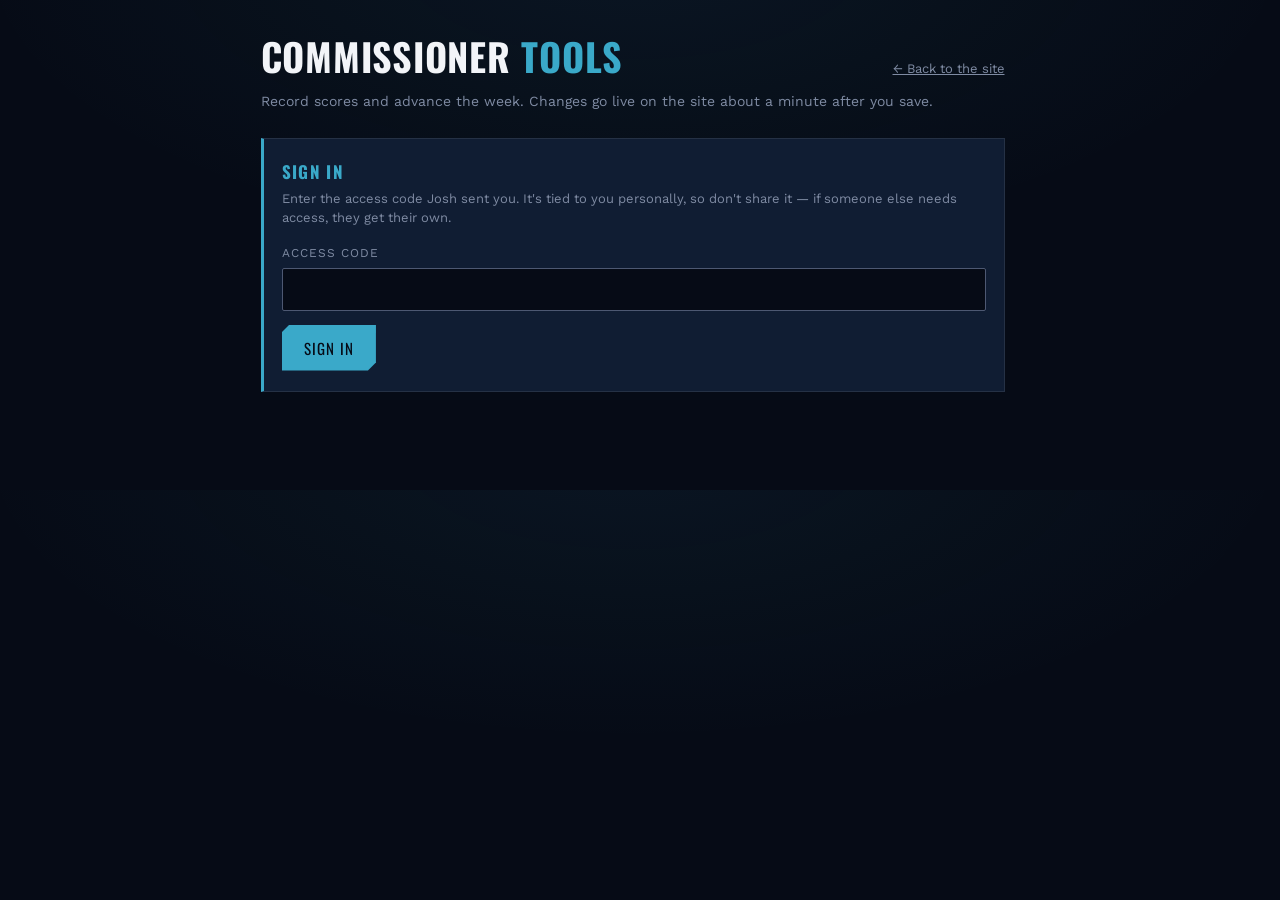
==== commit 6ec598e3: "admin advance date edit" ====
--- a/admin/index.html
+++ b/admin/index.html
@@ -406,6 +406,23 @@
 .confirm-box p { margin: 0 0 14px; color: var(--chalk); font-size: 15px; line-height: 1.55; }
 .confirm-box .what { font-family: var(--font-mono); color: var(--gold-bright); }
 
+/* The deadline editor sits under the advance form inside the same
+   panel — same subject, far lower stakes. The rule and the muted
+   heading are there to keep the eye from mistaking it for a second
+   half of the advance form. */
+.subpanel {
+  margin-top: 26px;
+  padding-top: 20px;
+  border-top: 1px solid var(--line);
+}
+.subpanel h3 {
+  margin: 0 0 6px;
+  font-size: 14px;
+  letter-spacing: 0.08em;
+  text-transform: uppercase;
+  color: var(--steel);
+}
+
 .week-strip {
   display: flex;
   align-items: center;
@@ -518,6 +535,22 @@
       </div>
 
       <div id="advance-msg"></div>
+
+      <!-- Change the deadline without advancing. Separate on purpose:
+           an advance moves the week and pings Discord, and neither of
+           those should happen because Tuesday turned into Thursday. -->
+      <div class="subpanel">
+        <h3>Change the deadline</h3>
+        <p class="hint">Updates the date coaches see on the site. Doesn't move the week and doesn't post to Discord — use this when the schedule slips. Leave it blank to hide the deadline entirely.</p>
+
+        <label class="field">
+          <span>Deadline (as it should read on the site)</span>
+          <input type="text" id="deadline-next" placeholder="Thursday, August 6 — 11:00 PM EDT" maxlength="120">
+        </label>
+        <button class="btn btn-quiet" type="button" id="deadline-btn">Update deadline</button>
+
+        <div id="deadline-msg"></div>
+      </div>
     </section>
 
   </div>
--- a/style.css
+++ b/style.css
@@ -90,6 +90,26 @@
 
 * { box-sizing: border-box; }
 
+/* Tab panels differ in height, so switching tabs can take the page from
+   "needs a vertical scrollbar" to "doesn't" and back. On platforms with
+   classic (space-consuming) scrollbars — Windows, most Linux — that
+   changes the viewport width by ~15px and every centered element jumps
+   sideways by half that. macOS uses overlay scrollbars, which is why the
+   shift never showed up there.
+
+   Reserving the gutter permanently keeps the viewport width constant.
+   overflow-y: scroll is the fallback for browsers without
+   scrollbar-gutter (Safari < 16); it forces the track to always render,
+   achieving the same thing more bluntly. */
+html {
+  scrollbar-gutter: stable;
+  overflow-y: scroll;
+}
+
+@supports (scrollbar-gutter: stable) {
+  html { overflow-y: auto; }
+}
+
 body {
   margin: 0;
   background:
